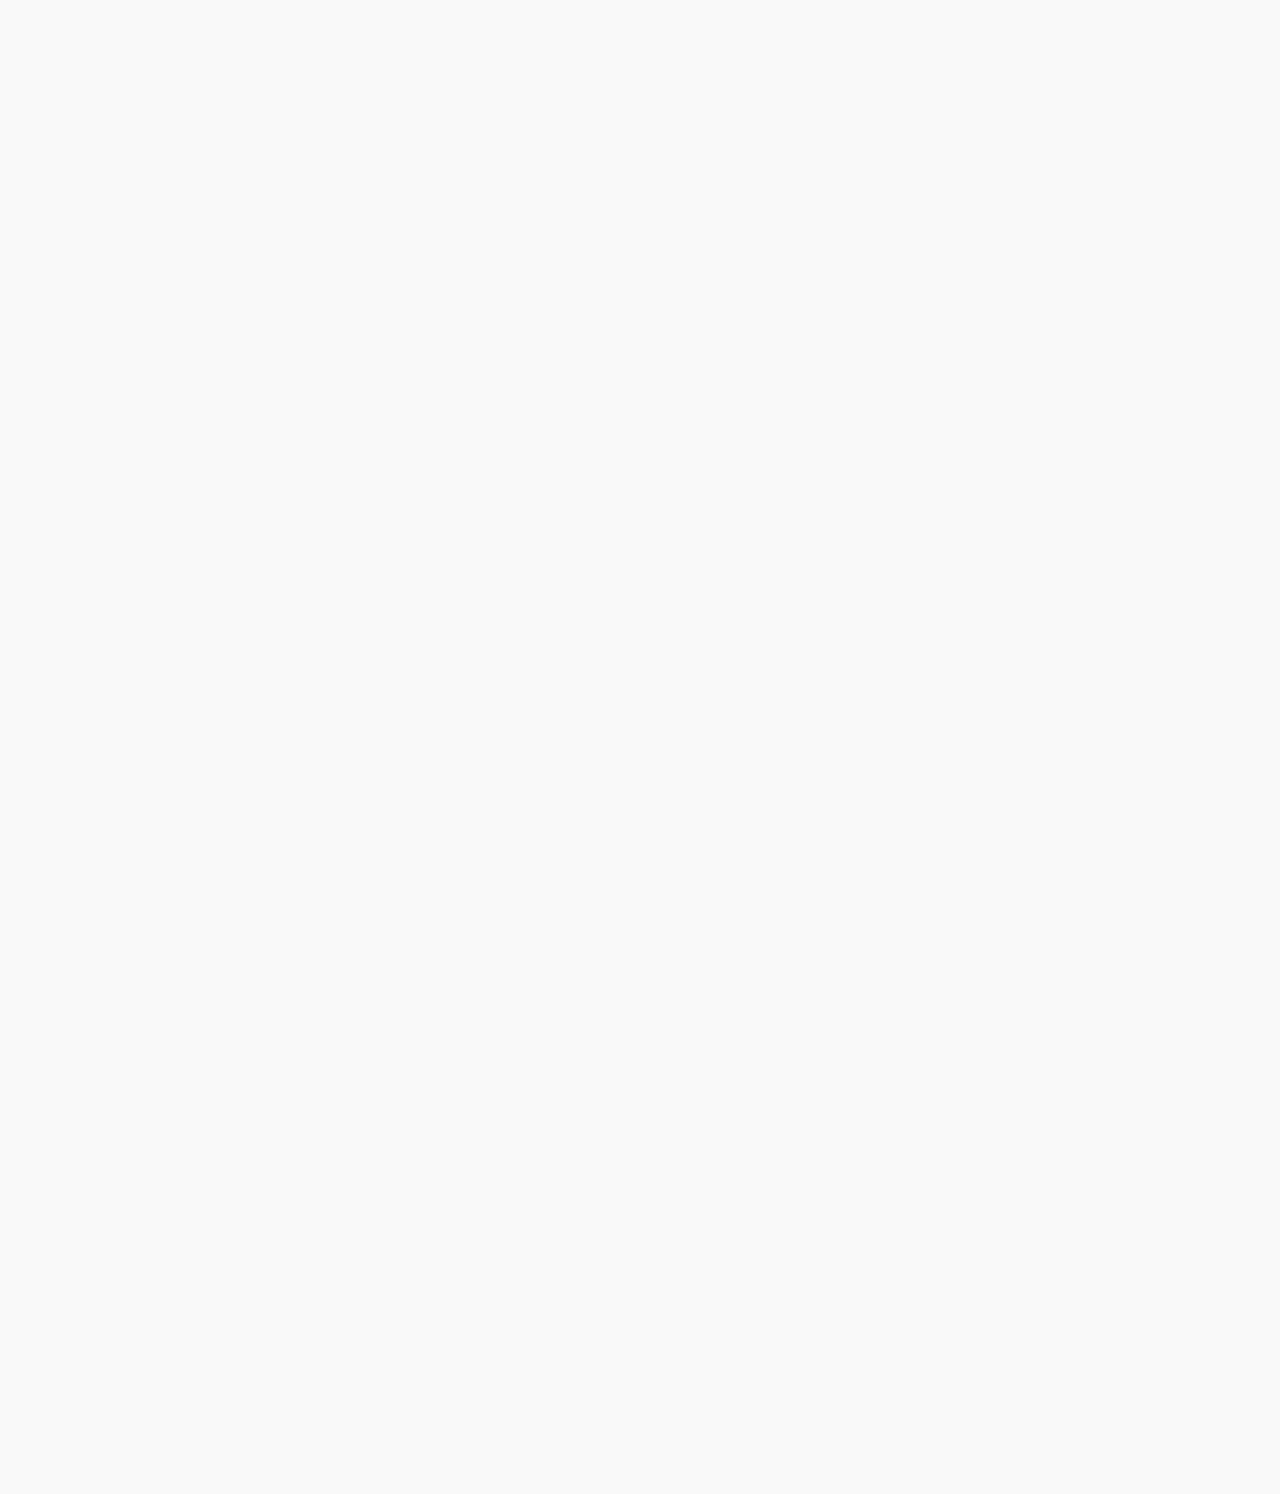
==== about.html @ 05c7d30b "Initial commit" ====
<!DOCTYPE html>
<html lang="en">
<head>
    <meta charset="UTF-8">
    <meta name="viewport" content="width=device-width, initial-scale=1.0">
    <title>About Us - Mental Health Awareness</title>
    <link rel="stylesheet" href="assets/css/styles.css">
</head>
<body>

    <header>
        <nav>
            <ul>
                <li><a href="index.html" >Home</a></li>
                <li><a href="about.html">About</a></li>
                <li><a href="resources.html">Resources</a></li>
                <li><a href="archives.html">Story Archives</a></li>
                <li><a href="about.html">About Us</a></li>
                <li><a href="blog.html">Blog</a></li>
            </ul>
        </nav>
        
    </header>

    <section class="about-section">
        <h1>About Us</h1>
        <p>At Mental Health Awareness, we are committed to providing accessible resources and fostering a supportive community to promote mental well-being. Founded in 2010, we have helped thousands of individuals connect with resources, share their stories, and find the support they need.</p>

        <!-- Our Mission Section -->
        <section class="mission">
            <h2>Our Mission</h2>
            <p>We aim to destigmatize mental health issues and empower people to seek help without fear or judgment. Our mission is to raise awareness, provide critical resources, and create a supportive community for all.</p>
        </section>

        <!-- Team Section with more profiles -->
        <section class="team">
            <h2>Meet Our Team</h2>
            <div class="team-member">
                <img src="assets/images/team1.jpg" alt="Team Member John Doe">
                <h3>John Doe</h3>
                <p>Founder</p>
                <a href="#">LinkedIn Profile</a>
            </div>
            <div class="team-member">
                <img src="assets/images/team2.jpg" alt="Team Member Jane Smith">
                <h3>Jane Smith</h3>
                <p>Co-Founder</p>
                <a href="#">LinkedIn Profile</a>
            </div>
            <div class="team-member">
                <img src="assets/images/team3.jpg" alt="Team Member Mark Lee">
                <h3>Mark Lee</h3>
                <p>Head of Outreach</p>
                <a href="#">LinkedIn Profile</a>
            </div>
            <div class="team-member">
                <img src="assets/images/team4.jpg" alt="Team Member Lucy Brown">
                <h3>Lucy Brown</h3>
                <p>Clinical Advisor</p>
                <a href="#">LinkedIn Profile</a>
            </div>
        </section>

        <!-- Interactive Timeline -->
        <section class="timeline">
            <h2>Our Journey</h2>
            <div class="timeline-event">
                <h3>2010</h3>
                <p>Our organization was founded with the goal of making mental health resources more accessible.</p>
            </div>
            <div class="timeline-event">
                <h3>2015</h3>
                <p>We expanded our outreach programs and launched online support groups.</p>
            </div>
            <div class="timeline-event">
                <h3>2020</h3>
                <p>During the pandemic, we provided vital mental health resources to individuals in need globally.</p>
            </div>
            <div class="timeline-event">
                <h3>2023</h3>
                <p>We hit a milestone of 1 million visitors accessing mental health resources through our website.</p>
            </div>
        </section>
    </section>

    <footer>
        <p>&copy; 2024 Mental Health Awareness. All rights reserved.</p>
    </footer>

</body>
</html>
---- assets/css/styles.css ----
/* General styles */
body {
    font-family: 'Open Sans', sans-serif;
    margin: 0;
    padding: 0;
    box-sizing: border-box;
    background-color: #f9f9f9;
    opacity: 0; /* Start invisible for fade effect */
    transition: opacity 1s ease; /* Fade-in effect */
}

/* Fade in effect on load */
body.loaded {
    opacity: 1; /* Fully visible when loaded */
}

/* Navbar */
.navbar {
    background-color: #333;
    padding: 15px;
    text-align: center;
}

.navbar ul {
    list-style-type: none;
    margin: 0;
    padding: 0;
}

.navbar ul li {
    display: inline;
    margin-right: 15px;
}

.navbar ul li a {
    color: white;
    text-decoration: none;
    font-weight: bold;
    transition: color 0.3s ease;
}

.navbar ul li a:hover {
    color: #00b4d8;
}

/* Welcome Section */
.welcome-section {
    position: relative;
    text-align: center;
    margin-bottom: 40px;
}

.welcome-image {
    width: 100%;
    height: 400px;
    object-fit: cover;
    filter: blur(5px);
    opacity: 0.8;
}

.welcome-text {
    position: absolute;
    top: 50%;
    left: 50%;
    transform: translate(-50%, -50%);
    text-align: center;
    z-index: 2;
}

.welcome-text h1 {
    font-size: 3rem;
    margin-bottom: 10px;
    font-weight: 900;
    color: black;
}

.welcome-text p {
    font-size: 1.2rem;
    font-weight: 700;
    color: black;
}

/* Our Mission Section */
.mission {
    text-align: center;
    padding: 40px 0;
}

.mission h2 {
    font-size: 2.5rem;
    margin-bottom: 20px;
    font-weight: bold;
    color: #333;
}

.mission-cards {
    display: flex;
    justify-content: space-around;
    flex-wrap: wrap;
    gap: 20px;
    padding: 0 20px;
}

.mission-card {
    background-color: white;
    padding: 20px;
    width: 250px;
    border-radius: 10px;
    box-shadow: 0 4px 15px rgba(0, 0, 0, 0.1);
    transition: transform 0.3s ease;
}

.mission-card img {
    width: 100%;
    height: 150px;
    border-radius: 10px 10px 0 0; /* Round top corners */
}

.mission-card h3 {
    font-size: 1.5rem;
    margin: 10px 0 5px;
}

.mission-card p {
    font-size: 1rem;
    color: #666;
}

/* Stories Section */
.stories {
    text-align: center;
    padding: 40px 0;
}

.stories h2 {
    font-size: 2.5rem;
    margin-bottom: 20px;
    font-weight: bold;
    color: #333;
}

.story-cards {
    display: flex;
    justify-content: space-around;
    flex-wrap: wrap;
    gap: 20px;
    padding: 0 20px;
}

.card {
    background-color: white;
    padding: 20px;
    width: 300px;
    border-radius: 10px;
    box-shadow: 0 4px 15px rgba(0, 0, 0, 0.1);
    transition: transform 0.3s ease, box-shadow 0.3s ease;
}

.card-image {
    width: 100%;
    height: 150px;
    object-fit: cover;
    border-radius: 10px 10px 0 0; /* Round top corners */
}

.card h3 {
    font-size: 1.5rem;
    margin: 10px 0 5px;
    font-weight: bold;
    color: #333;
}

.card p {
    font-size: 1rem;
    color: #666;
}

.card:hover {
    transform: translateY(-10px);
    box-shadow: 0 6px 20px rgba(0, 0, 0, 0.2);
}

/* Contact Section */
.contact {
    text-align: center;
    padding: 40px 0;
}

.contact h2 {
    font-size: 2rem;
    margin-bottom: 10px;
    font-weight: bold;
    color: #333;
}

.contact p {
    font-size: 1rem;
    color: #666;
}

/* Footer */
footer {
    background-color: #333;
    color: white;
    text-align: center;
    padding: 20px 0;
}

footer p {
    margin: 10px 0;
}

.social-icons a {
    margin: 0 10px;
}






/*Mental Health Problems*/


/* General styles */
body {
    font-family: 'Open Sans', sans-serif;
    margin: 0;
    padding: 0;
    box-sizing: border-box;
    background-color: #f9f9f9;
    overflow-x: hidden;
}

/* Navbar */
.navbar {
    background-color: #333;
    padding: 15px;
    text-align: center;
}

.navbar ul {
    list-style-type: none;
    margin: 0;
    padding: 0;
}

.navbar ul li {
    display: inline;
    margin-right: 15px;
}

.navbar ul li a {
    color: white;
    text-decoration: none;
    font-weight: bold;
    transition: color 0.3s ease;
}

.navbar ul li a:hover {
    color: #00b4d8;
}

/* Header */
.header {
    text-align: center;
    padding: 40px 20px;
    background-color: #0077b6;
    color: white;
    animation: fadeIn 1s ease-in-out;
}

.header h1 {
    font-size: 3rem;
    margin: 0;
}

.header p {
    font-size: 1.2rem;
}
/* Center all heading elements */
h1, h2, h3, h4, h5, h6 {
    text-align: center;
}

/* Problems Section */
.problems-section {
    padding: 40px 20px;
    max-width: 1200px;
    margin: auto;
}

.problem {
    margin-bottom: 40px;
    padding: 20px;
    border: 1px solid #0077b6;
    border-radius: 10px;
    transition: transform 0.3s ease, box-shadow 0.3s ease;
}

.problem:hover {
    transform: translateY(-5px);
    box-shadow: 0 8px 20px rgba(0, 119, 182, 0.2);
}

.problem h2 {
    font-size: 2.5rem;
    margin-bottom: 10px;
    font-weight: bold;
    color: #333;
}

.problem-image {
    max-width: 80%; /* Adjust this value as needed */
    height: auto;
    border-radius: 10px;
    box-shadow: 0 4px 15px rgba(0, 0, 0, 0.1);
    margin-bottom: 15px;
    display: block; /* Ensures the image is centered */
    margin-left: auto; /* Center the image */
    margin-right: auto; /* Center the image */
}


.problem p {
    font-size: 1rem;
    color: #666;
    line-height: 1.6;
}

/* Footer */
footer {
    background-color: #333;
    color: white;
    text-align: center;
    padding: 15px;
}

footer p {
    margin: 0;
}

.social-icons {
    margin-top: 10px;
}

.social-icons a {
    margin: 0 10px;
    transition: opacity 0.3s ease;
}

.social-icons a:hover {
    opacity: 0.7;
}

/* Animations */
@keyframes fadeIn {
    from {
        opacity: 0;
    }
    to {
        opacity: 1;
    }
}

/* Responsive Design */
@media (max-width: 768px) {
    .navbar ul li {
        display: block;
        margin: 10px 0;
    }

    .header h1 {
        font-size: 2.5rem;
    }

    .problem h2 {
        font-size: 2rem;
    }

    .problem {
        padding: 15px;
    }
}



/*Resources page */



body {
    font-family: 'Open Sans', sans-serif;
    margin: 0;
    padding: 0;
    background-color: #f4f4f4;
}

/* Navigation Bar Styles */
.navbar {
    background-color: #4CAF50;
    padding: 15px;
    position: sticky;
    top: 0;
    z-index: 1000;
}
.navbar ul {
    list-style: none;
    padding: 0;
}
.navbar ul li {
    display: inline;
    margin-right: 20px;
}
.navbar a {
    color: white;
    text-decoration: none;
    font-weight: bold;
}

/* Header Styles */
.header {
    text-align: center;
    padding: 50px 20px;
    background-color: #4CAF50;
    color: white;
}

/* Resources Section */
.resources-container {
    display: flex;
    flex-wrap: wrap;
    justify-content: center;
    padding: 20px;
}
.resources-container h2 {
    width: 100%;
    text-align: center;
    margin: 20px 0;
    color: #333;
}
.card {
    background: white;
    border-radius: 10px;
    box-shadow: 0 2px 10px rgba(0, 0, 0, 0.1);
    margin: 20px;
    padding: 20px;
    width: 300px;
    transition: transform 0.3s, box-shadow 0.3s;
}
.card:hover {
    transform: scale(1.05);
    box-shadow: 0 4px 20px rgba(0, 0, 0, 0.2);
}
.card img {
    width: 100%;
    border-radius: 10px;
}
.card h3 {
    margin-top: 10px;
    color: #4CAF50;
}
.card p {
    color: #555;
}
.resource-button {
    background-color: #4CAF50;
    color: white;
    border: none;
    padding: 10px;
    border-radius: 5px;
    cursor: pointer;
    transition: background-color 0.3s;
}
.resource-button:hover {
    background-color: #45a049;
}

/* Video Embed Styles */
.video-container {
    text-align: center;
    margin: 40px 0;
}

/* Modal Styles */
.modal {
    display: none; 
    position: fixed; 
    z-index: 1000; 
    left: 0;
    top: 0;
    width: 100%; 
    height: 100%; 
    overflow: auto; 
    background-color: rgb(0,0,0); 
    background-color: rgba(0,0,0,0.4); 
    padding-top: 60px; 
}
.modal-content {
    background-color: #fefefe;
    margin: 5% auto; 
    padding: 20px;
    border: 1px solid #888;
    width: 80%; 
}
.close {
    color: #aaa;
    float: right;
    font-size: 28px;
    font-weight: bold;
}
.close:hover,
.close:focus {
    color: black;
    text-decoration: none;
    cursor: pointer;
}

/* Footer Styles */
footer {
    background-color: #4CAF50;
    color: white;
    text-align: center;
    padding: 20px 0;
}
.social-icons img {
    width: 24px;
    margin: 0 10px;
}





/*Story Archives */

/* General styles */
body {
    font-family: 'Open Sans', sans-serif;
    margin: 0;
    padding: 0;
    box-sizing: border-box;
    background-color: #f9f9f9;
}

/* Navbar */
.navbar {
    background-color: #333;
    padding: 15px;
    text-align: center;
}

.navbar ul {
    list-style-type: none;
    margin: 0;
    padding: 0;
}

.navbar ul li {
    display: inline;
    margin-right: 15px;
}

.navbar ul li a {
    color: white;
    text-decoration: none;
    font-weight: bold;
    transition: color 0.3s ease;
}

.navbar ul li a:hover {
    color: #00b4d8;
}

/* Header */
.header {
    text-align: center;
    padding: 40px 20px;
    background-color: #0077b6;
    color: white;
    animation: fadeIn 1s ease-in-out;
}

.header h1 {
    font-size: 3rem;
    margin: 0;
}

.header p {
    font-size: 1.2rem;
}

/* Stories Section */
.stories-section {
    padding: 40px 20px;
    max-width: 1200px;
    margin: auto;
    position: relative;
}

.stories-section h2 {
    text-align: center;
    margin-bottom: 20px;
    font-size: 2.5rem;
    color: #333;
}

/* Background Image */
.background-image {
    position: relative;
    height: 300px;
    overflow: hidden;
    border-radius: 10px;
}

.bg-img {
    width: 100%;
    height: 100%;
    object-fit: cover;
    filter: brightness(0.7);
    transition: filter 0.5s ease;
}

.background-image:hover .bg-img {
    filter: brightness(1);
}

.overlay {
    position: absolute;
    top: 0;
    left: 0;
    right: 0;
    bottom: 0;
    background: rgba(0, 0, 0, 0.5);
    transition: opacity 0.5s ease;
}

.background-image:hover .overlay {
    opacity: 0;
}

/* Story Wrappers */
.story-wrapper {
    display: flex;
    align-items: center;
    margin: 20px 0;
    animation: slideIn 0.5s ease forwards;
}

.story-wrapper.reverse {
    flex-direction: row-reverse;
}

/* Half Image */
.half-image {
    flex: 1;
    position: relative;
    overflow: hidden;
    border-radius: 10px;
    box-shadow: 0 4px 10px rgba(0, 0, 0, 0.1);
}

.story-image {
    width: 100%;
    height: auto;
    object-fit: cover;
    border-radius: 10px;
    transition: transform 0.3s ease;
}

.half-image:hover .story-image {
    transform: scale(1.05);
}

/* Story Text */
.story-text {
    flex: 1;
    padding: 20px;
    background-color: white;
    border-radius: 10px;
    margin-left: 15px;
    box-shadow: 0 4px 10px rgba(0, 0, 0, 0.1);
    transition: transform 0.3s ease;
}

.story-text h3 {
    color: #0077b6;
}

.story-text p {
    color: #666;
    line-height: 1.6;
}

.read-more {
    display: block;
    text-align: center;
    background-color: #0077b6;
    color: white;
    padding: 10px 0;
    text-decoration: none;
    border-radius: 5px;
    margin-top: 10px;
    transition: background-color 0.3s ease;
}

.read-more:hover {
    background-color: #005f8a;
}

/* Footer */
footer {
    background-color: #333;
    color: white;
    text-align: center;
    padding: 15px;
}

footer p {
    margin: 0;
}

.social-icons {
    margin-top: 10px;
}

.social-icons a {
    margin: 0 10px;
    transition: opacity 0.3s ease;
}

.social-icons a:hover {
    opacity: 0.7;
}

/* Animations */
@keyframes fadeIn {
    from {
        opacity: 0;
    }
    to {
        opacity: 1;
    }
}

@keyframes slideIn {
    from {
        transform: translateY(20px);
        opacity: 0;
    }
    to {
        transform: translateY(0);
        opacity: 1;
    }
}
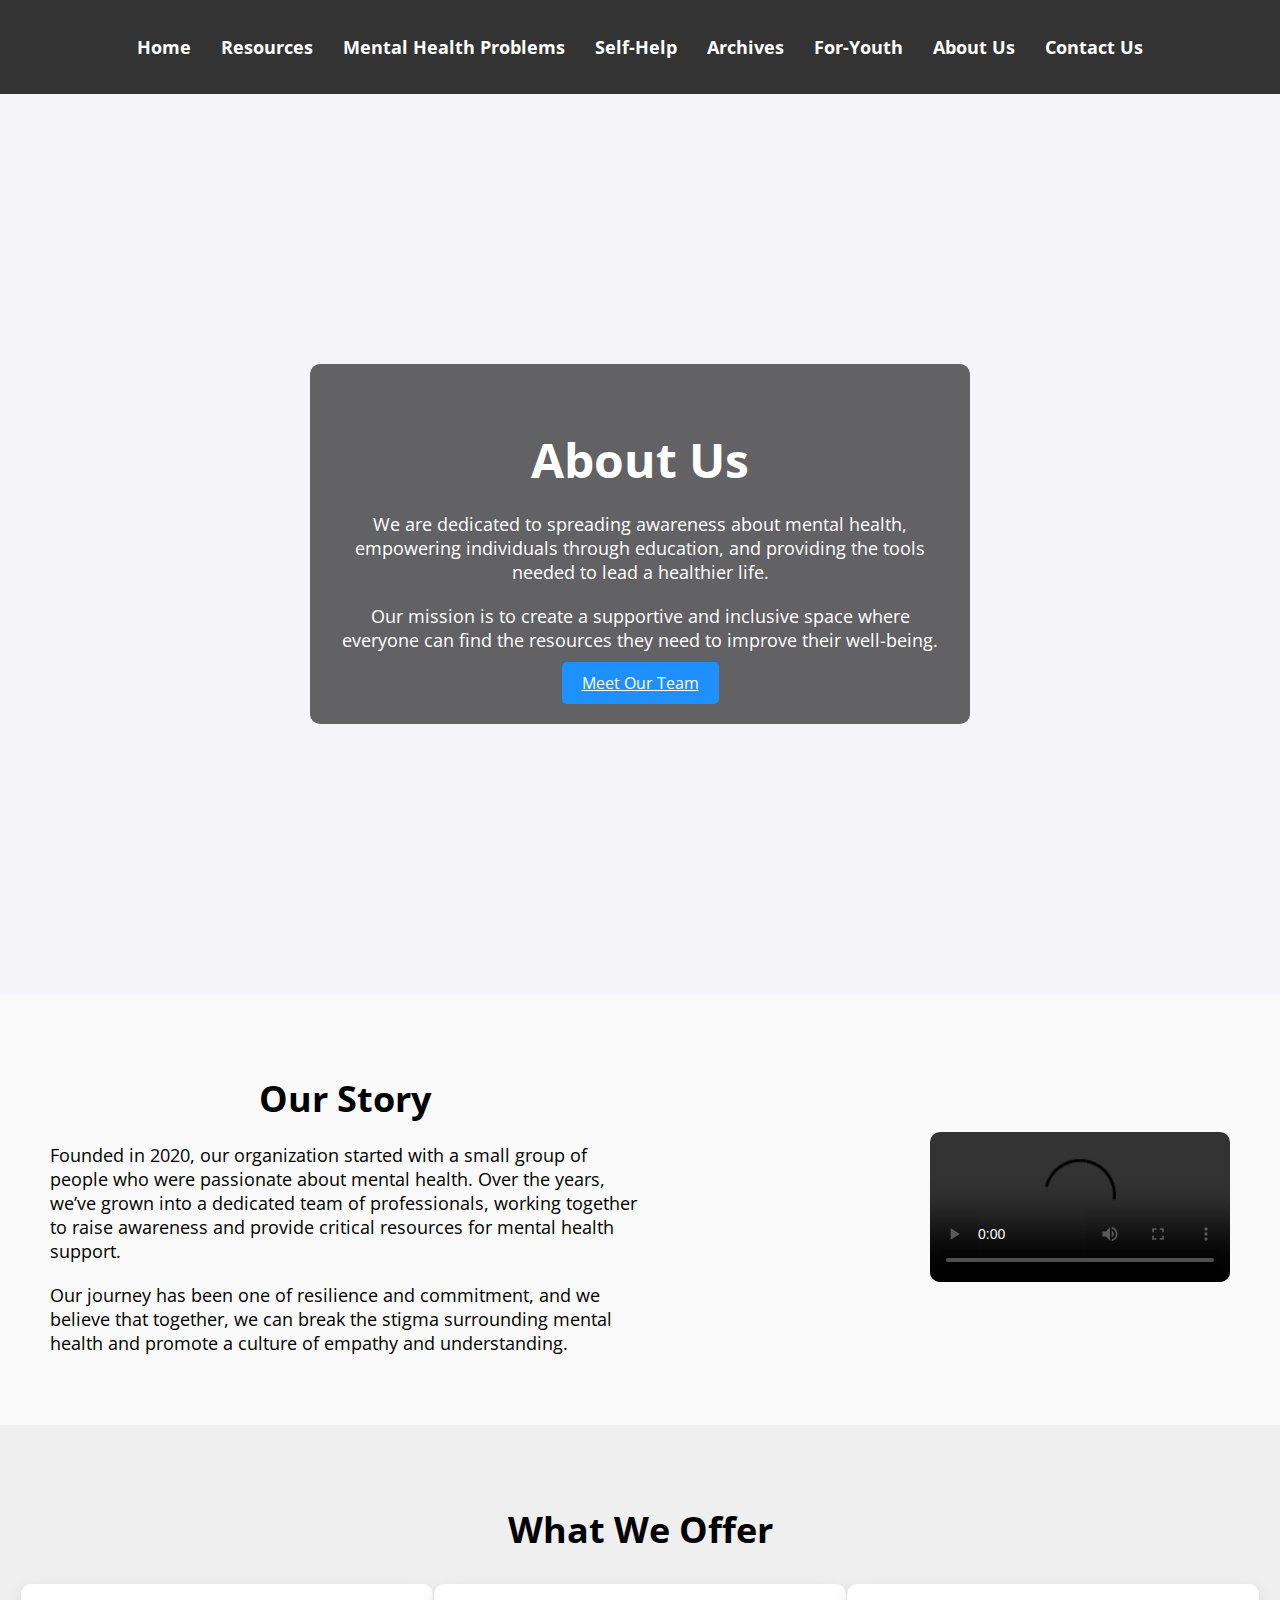
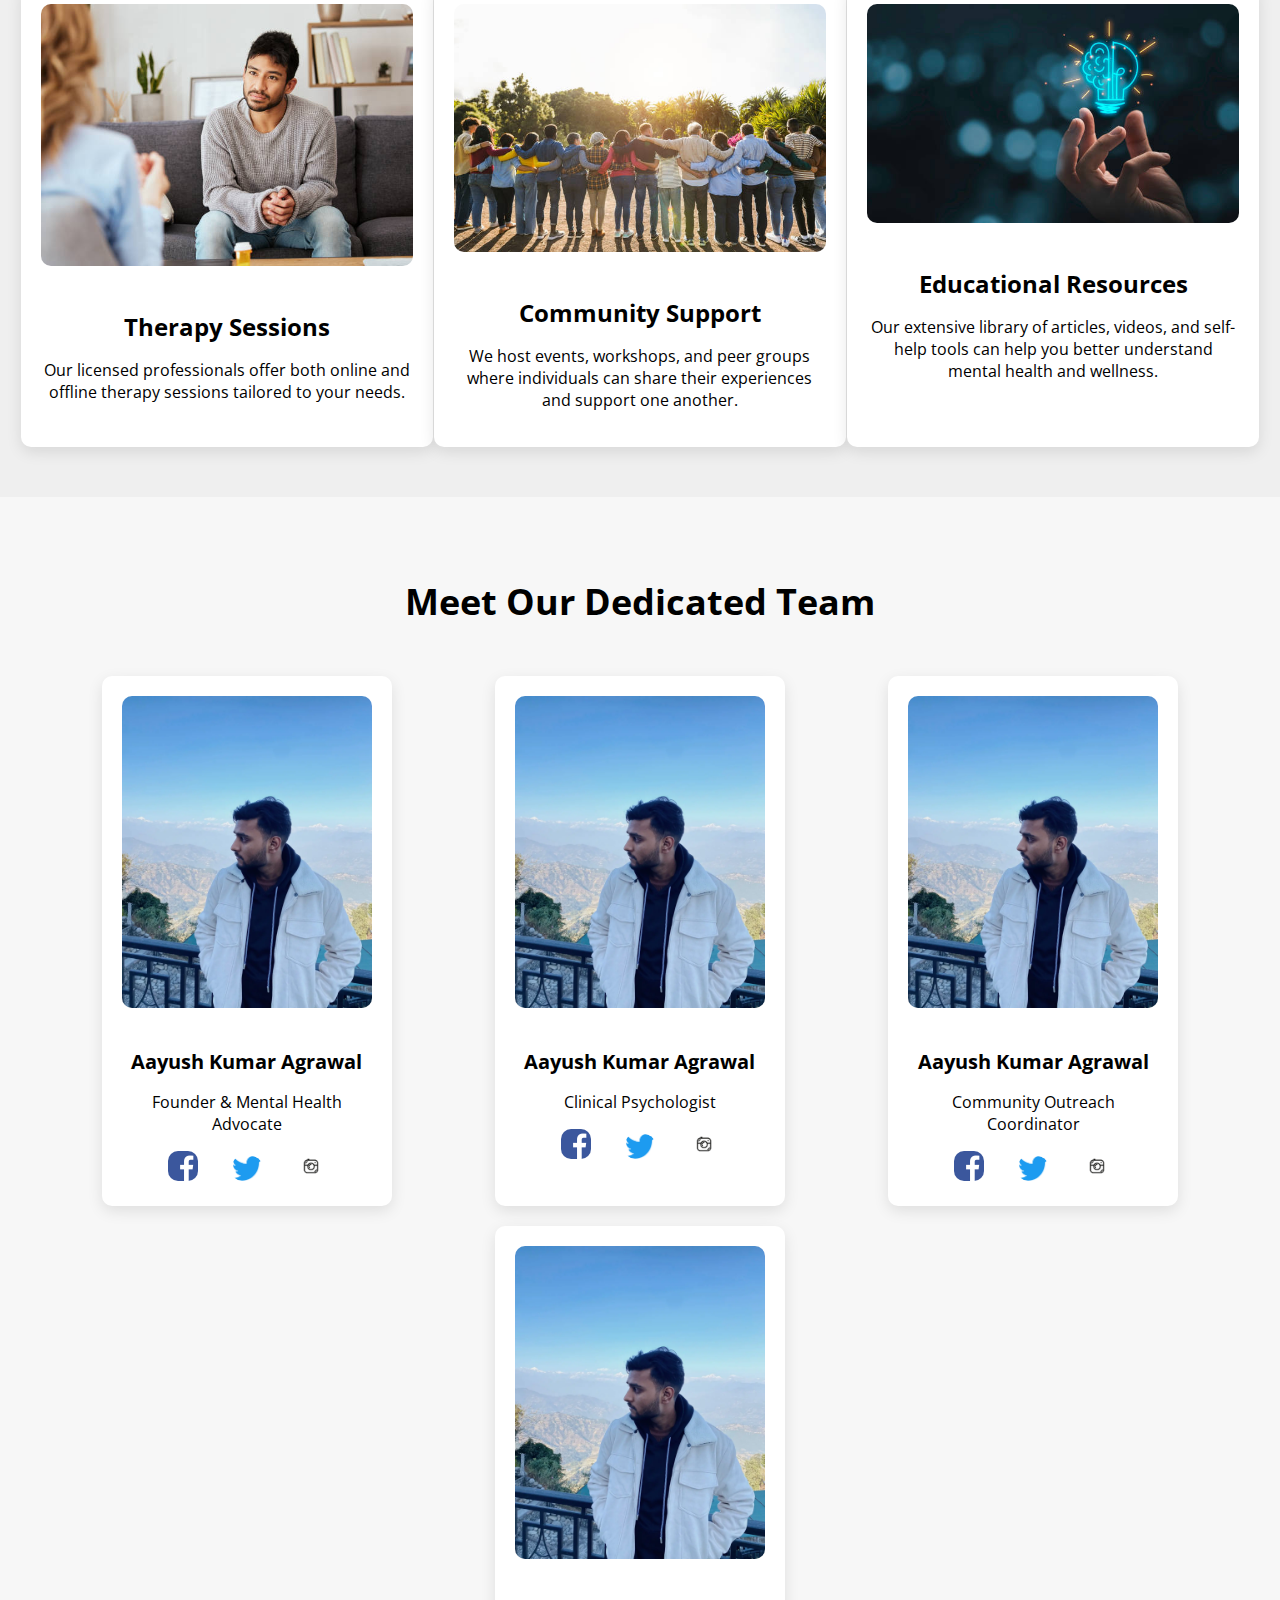
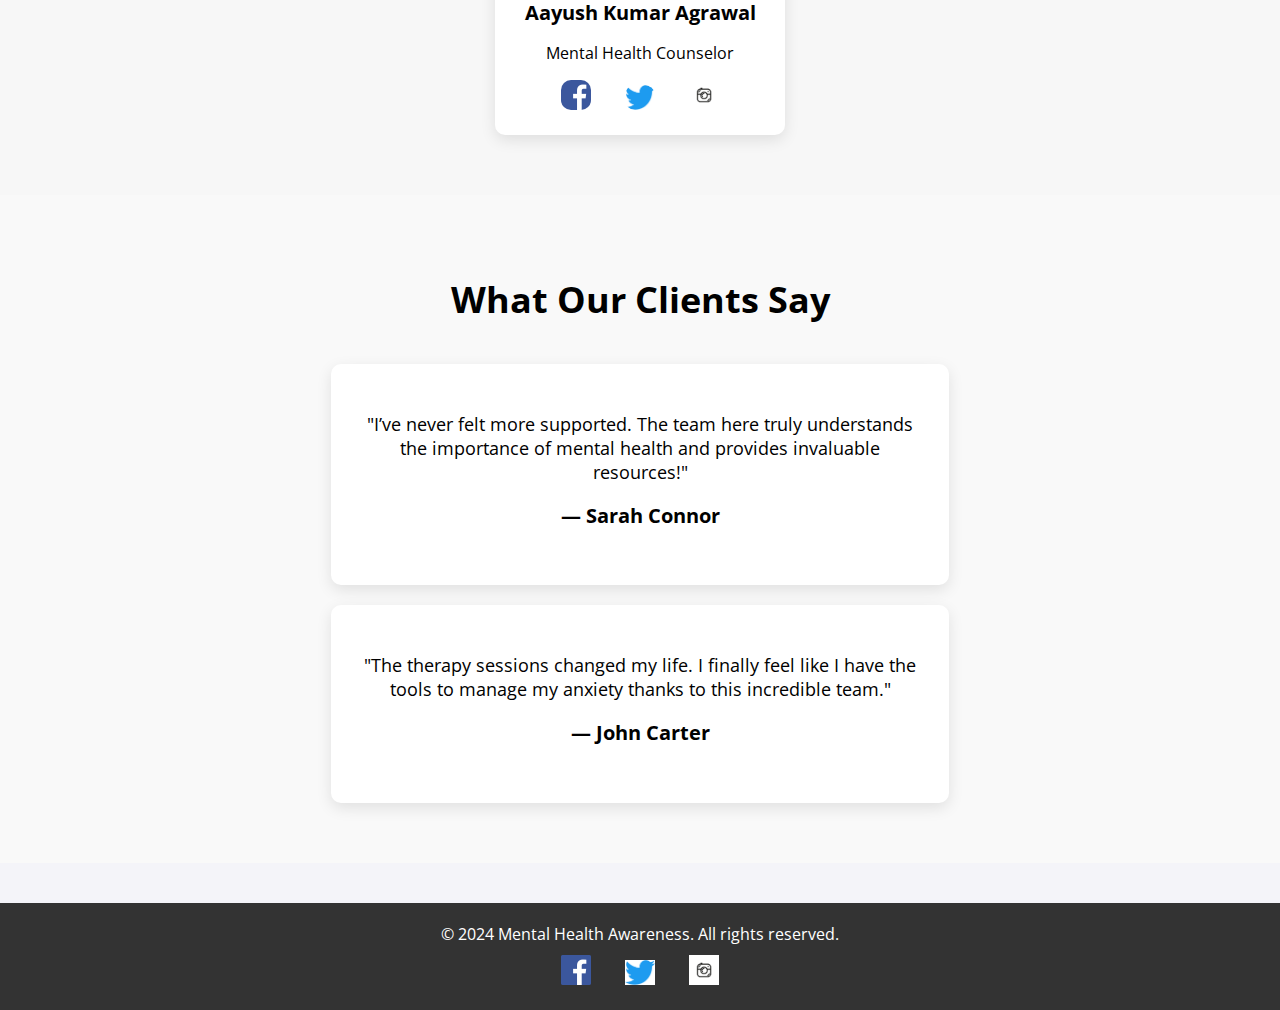
==== commit f8a00d50: "Updated" ====
--- a/about.html
+++ b/about.html
@@ -3,89 +3,170 @@
 <head>
     <meta charset="UTF-8">
     <meta name="viewport" content="width=device-width, initial-scale=1.0">
-    <title>About Us - Mental Health Awareness</title>
+    <title>About Us</title>
     <link rel="stylesheet" href="assets/css/styles.css">
+    <link href="https://fonts.googleapis.com/css2?family=Open+Sans:wght@400;700&display=swap" rel="stylesheet">
 </head>
 <body>
+    <!-- Navigation Bar -->
+    <nav class="navbar">
+        <ul>
+            <li><a href="index.html">Home</a></li>
+            <li><a href="resources.html">Resources</a></li>
+            <li><a href="mental-health-problems.html">Mental Health Problems</a></li>
+            <li><a href="self-help-tools.html">Self-Help</a></li>
+            <li><a href="archives.html">Archives</a></li>
+            <li><a href="youth.html">For-Youth</a></li>
+            <li><a href="about.html">About Us</a></li>
+            <li><a href="contact.html">Contact Us</a></li>
 
-    <header>
-        <nav>
-            <ul>
-                <li><a href="index.html" >Home</a></li>
-                <li><a href="about.html">About</a></li>
-                <li><a href="resources.html">Resources</a></li>
-                <li><a href="archives.html">Story Archives</a></li>
-                <li><a href="about.html">About Us</a></li>
-                <li><a href="blog.html">Blog</a></li>
-            </ul>
-        </nav>
-        
-    </header>
+        </ul>
+    </nav>
 
-    <section class="about-section">
-        <h1>About Us</h1>
-        <p>At Mental Health Awareness, we are committed to providing accessible resources and fostering a supportive community to promote mental well-being. Founded in 2010, we have helped thousands of individuals connect with resources, share their stories, and find the support they need.</p>
-
-        <!-- Our Mission Section -->
-        <section class="mission">
-            <h2>Our Mission</h2>
-            <p>We aim to destigmatize mental health issues and empower people to seek help without fear or judgment. Our mission is to raise awareness, provide critical resources, and create a supportive community for all.</p>
-        </section>
-
-        <!-- Team Section with more profiles -->
-        <section class="team">
-            <h2>Meet Our Team</h2>
-            <div class="team-member">
-                <img src="assets/images/team1.jpg" alt="Team Member John Doe">
-                <h3>John Doe</h3>
-                <p>Founder</p>
-                <a href="#">LinkedIn Profile</a>
+    <!-- About Us Section -->
+    <section class="about-us">
+        <div class="about-background">
+            <div class="about-content">
+                <h1>About Us</h1>
+                <p>We are dedicated to spreading awareness about mental health, empowering individuals through education, and providing the tools needed to lead a healthier life.</p>
+                <p>Our mission is to create a supportive and inclusive space where everyone can find the resources they need to improve their well-being.</p>
+                <a href="#team" class="btn-primary">Meet Our Team</a>
             </div>
-            <div class="team-member">
-                <img src="assets/images/team2.jpg" alt="Team Member Jane Smith">
-                <h3>Jane Smith</h3>
-                <p>Co-Founder</p>
-                <a href="#">LinkedIn Profile</a>
-            </div>
-            <div class="team-member">
-                <img src="assets/images/team3.jpg" alt="Team Member Mark Lee">
-                <h3>Mark Lee</h3>
-                <p>Head of Outreach</p>
-                <a href="#">LinkedIn Profile</a>
-            </div>
-            <div class="team-member">
-                <img src="assets/images/team4.jpg" alt="Team Member Lucy Brown">
-                <h3>Lucy Brown</h3>
-                <p>Clinical Advisor</p>
-                <a href="#">LinkedIn Profile</a>
-            </div>
-        </section>
-
-        <!-- Interactive Timeline -->
-        <section class="timeline">
-            <h2>Our Journey</h2>
-            <div class="timeline-event">
-                <h3>2010</h3>
-                <p>Our organization was founded with the goal of making mental health resources more accessible.</p>
-            </div>
-            <div class="timeline-event">
-                <h3>2015</h3>
-                <p>We expanded our outreach programs and launched online support groups.</p>
-            </div>
-            <div class="timeline-event">
-                <h3>2020</h3>
-                <p>During the pandemic, we provided vital mental health resources to individuals in need globally.</p>
-            </div>
-            <div class="timeline-event">
-                <h3>2023</h3>
-                <p>We hit a milestone of 1 million visitors accessing mental health resources through our website.</p>
-            </div>
-        </section>
+        </div>
     </section>
 
+    <!-- Our Story Section -->
+    <section class="our-story">
+        <div class="content">
+            <h2>Our Story</h2>
+            <p>Founded in 2020, our organization started with a small group of people who were passionate about mental health. Over the years, we’ve grown into a dedicated team of professionals, working together to raise awareness and provide critical resources for mental health support.</p>
+            <p>Our journey has been one of resilience and commitment, and we believe that together, we can break the stigma surrounding mental health and promote a culture of empathy and understanding.</p>
+        </div>
+        <div class="story-video">
+            <video controls>
+                <source src="assets/videos/our-story.mp4" type="video/mp4">
+                Your browser does not support the video tag.
+            </video>
+        </div>
+    </section>
+
+    <!-- Services Section -->
+    <section class="services">
+        <h2>What We Offer</h2>
+        <div class="services-container">
+            <div class="service-card">
+                <img src="assets/images/therapy2.jpg" alt="Service 1">
+                <h3>Therapy Sessions</h3>
+                <p>Our licensed professionals offer both online and offline therapy sessions tailored to your needs.</p>
+            </div>
+            <div class="service-card">
+                <img src="assets/images/community support.jpg" alt="Service 2">
+                <h3>Community Support</h3>
+                <p>We host events, workshops, and peer groups where individuals can share their experiences and support one another.</p>
+            </div>
+            <div class="service-card">
+                <img src="assets/images/educational resources.jpg" alt="Service 3">
+                <h3>Educational Resources</h3>
+                <p>Our extensive library of articles, videos, and self-help tools can help you better understand mental health and wellness.</p>
+            </div>
+        </div>
+    </section>
+
+    <!-- Meet the Team Section -->
+    <section id="team" class="team-section">
+        <h2>Meet Our Dedicated Team</h2>
+        <div class="team-container">
+            <!-- Team Member 1 -->
+            <div class="team-member">
+                <div class="member-image">
+                    <img src="assets/images/teammember.JPG" alt="Team Member 1">
+                </div>
+                <div class="member-info">
+                    <h3>Aayush Kumar Agrawal</h3>
+                    <p>Founder & Mental Health Advocate</p>
+                    <div class="social-icons">
+                        <a href="#"><img src="assets/images/facebook.png" alt="Facebook"></a>
+                        <a href="#"><img src="assets/images/twitter.png" alt="Twitter"></a>
+                        <a href="#"><img src="assets/images/instagram.jpg" alt="Instagram"></a>
+                    </div>
+                </div>
+            </div>
+
+            <!-- Team Member 2 -->
+            <div class="team-member">
+                <div class="member-image">
+                    <img src="assets/images/teammember.JPG" alt="Team Member 2">
+                </div>
+                <div class="member-info">
+                    <h3>Aayush Kumar Agrawal</h3>
+                    <p>Clinical Psychologist</p>
+                    <div class="social-icons">
+                        <a href="#"><img src="assets/images/facebook.png" alt="Facebook"></a>
+                        <a href="#"><img src="assets/images/twitter.png" alt="Twitter"></a>
+                        <a href="#"><img src="assets/images/instagram.jpg" alt="Instagram"></a>
+                    </div>
+                </div>
+            </div>
+
+            <!-- Team Member 3 -->
+            <div class="team-member">
+                <div class="member-image">
+                    <img src="assets/images/teammember.JPG" alt="Team Member 3">
+                </div>
+                <div class="member-info">
+                    <h3>Aayush Kumar Agrawal</h3>
+                    <p>Community Outreach Coordinator</p>
+                    <div class="social-icons">
+                        <a href="#"><img src="assets/images/facebook.png" alt="Facebook"></a>
+                        <a href="#"><img src="assets/images/twitter.png" alt="Twitter"></a>
+                        <a href="#"><img src="assets/images/instagram.jpg" alt="Instagram"></a>
+                    </div>
+                </div>
+            </div>
+
+            <!-- Additional Team Member -->
+            <div class="team-member">
+                <div class="member-image">
+                    <img src="assets/images/teammember.JPG" alt="Team Member 4">
+                </div>
+                <div class="member-info">
+                    <h3>Aayush Kumar Agrawal</h3>
+                    <p>Mental Health Counselor</p>
+                    <div class="social-icons">
+                        <a href="#"><img src="assets/images/facebook.png" alt="Facebook"></a>
+                        <a href="#"><img src="assets/images/twitter.png" alt="Twitter"></a>
+                        <a href="#"><img src="assets/images/instagram.jpg" alt="Instagram"></a>
+                    </div>
+                </div>
+            </div>
+        </div>
+    </section>
+
+    <!-- Client Testimonials Section -->
+    <section class="testimonials">
+        <h2>What Our Clients Say</h2>
+        <div class="testimonial-container">
+            <div class="testimonial">
+                <p>"I’ve never felt more supported. The team here truly understands the importance of mental health and provides invaluable resources!"</p>
+                <h4>— Sarah Connor</h4>
+            </div>
+            <div class="testimonial">
+                <p>"The therapy sessions changed my life. I finally feel like I have the tools to manage my anxiety thanks to this incredible team."</p>
+                <h4>— John Carter</h4>
+            </div>
+        </div>
+    </section>
+
+    <!-- Footer -->
     <footer>
         <p>&copy; 2024 Mental Health Awareness. All rights reserved.</p>
+        <div class="social-icons">
+            <a href="#"><img src="assets/images/facebook.png" alt="Facebook"></a>
+            <a href="#"><img src="assets/images/twitter.png" alt="Twitter"></a>
+            <a href="#"><img src="assets/images/instagram.jpg" alt="Instagram"></a>
+        </div>
     </footer>
 
+    <script src="assets/js/script.js"></script>
 </body>
 </html>
--- a/assets/css/styles.css
+++ b/assets/css/styles.css
@@ -754,3 +754,526 @@
     }
 }
 
+
+
+
+
+
+
+
+/* Self help Tools */
+
+
+/* General styles */
+body {
+    font-family: 'Open Sans', sans-serif;
+    margin: 0;
+    padding: 0;
+    box-sizing: border-box;
+    background-color: #f4f4f9;
+}
+
+/* Navbar */
+.navbar {
+    background-color: #333;
+    padding: 15px;
+    text-align: center;
+}
+
+.navbar ul {
+    list-style-type: none;
+    margin: 0;
+    padding: 0;
+}
+
+.navbar ul li {
+    display: inline;
+    margin-right: 15px;
+}
+
+.navbar ul li a {
+    color: white;
+    text-decoration: none;
+    font-weight: bold;
+    transition: color 0.3s ease;
+}
+
+.navbar ul li a:hover {
+    color: #00b4d8;
+}
+
+/* Header */
+.header {
+    text-align: center;
+    padding: 40px 20px;
+    background-color: #0077b6;
+    color: white;
+    animation: fadeIn 1s ease-in-out;
+}
+
+.header h1 {
+    font-size: 3rem;
+    margin: 0;
+}
+
+.header p {
+    font-size: 1.2rem;
+}
+
+/* Tools Section */
+.tools-section {
+    padding: 40px 20px;
+    max-width: 1200px;
+    margin: auto;
+}
+
+.tools-section h2 {
+    text-align: center;
+    margin-bottom: 20px;
+    font-size: 2.5rem;
+    color: #333;
+}
+
+/* Individual Tool Styles */
+.tool {
+    background-color: white;
+    padding: 20px;
+    border-radius: 10px;
+    box-shadow: 0 4px 10px rgba(0, 0, 0, 0.1);
+    margin-bottom: 30px;
+    transition: transform 0.3s ease;
+}
+
+.tool:hover {
+    transform: translateY(-10px);
+}
+
+/* Mood Tracking Section */
+.mood-icons {
+    display: flex;
+    justify-content: space-around;
+    margin: 20px 0;
+}
+
+.mood-btn {
+    background-color: transparent;
+    border: none;
+    cursor: pointer;
+    text-align: center;
+}
+
+.mood-btn img {
+    width: 50px;
+    height: 50px;
+    display: block;
+    margin: auto;
+}
+
+.mood-btn:hover img {
+    transform: scale(1.1);
+}
+
+.mood-result h4 {
+    text-align: center;
+    color: #0077b6;
+}
+
+/* Breathing Exercise Section */
+.breathing-exercise {
+    text-align: center;
+}
+
+.start-exercise-btn {
+    background-color: #0077b6;
+    color: white;
+    border: none;
+    padding: 10px 20px;
+    border-radius: 5px;
+    cursor: pointer;
+    font-size: 1.1rem;
+    transition: background-color 0.3s ease;
+}
+
+.start-exercise-btn:hover {
+    background-color: #005f8a;
+}
+
+.breathing-animation {
+    width: 100px;
+    height: 100px;
+    border-radius: 50%;
+    background-color: #00b4d8;
+    margin: 20px auto;
+    animation: breatheInOut 6s infinite;
+    visibility: hidden;
+}
+
+@keyframes breatheInOut {
+    0% {
+        transform: scale(1);
+    }
+    50% {
+        transform: scale(1.5);
+    }
+    100% {
+        transform: scale(1);
+    }
+}
+
+/* Guided Meditation Section */
+.meditation-buttons {
+    display: flex;
+    justify-content: space-around;
+    margin: 20px 0;
+}
+
+.meditation-buttons button {
+    background-color: #0077b6;
+    color: white;
+    border: none;
+    padding: 10px 20px;
+    border-radius: 5px;
+    cursor: pointer;
+    transition: background-color 0.3s ease;
+}
+
+.meditation-buttons button:hover {
+    background-color: #005f8a;
+}
+
+.meditation-progress {
+    text-align: center;
+    margin-top: 20px;
+}
+
+.meditation-progress h4 {
+    color: #0077b6;
+}
+
+/* Journaling Section */
+.journaling-prompt {
+    text-align: center;
+}
+
+textarea {
+    width: 100%;
+    padding: 15px;
+    margin-top: 20px;
+    border: 1px solid #ccc;
+    border-radius: 5px;
+    font-size: 1rem;
+}
+
+.new-prompt-btn {
+    background-color: #0077b6;
+    color: white;
+    border: none;
+    padding: 10px 20px;
+    border-radius: 5px;
+    cursor: pointer;
+    margin-top: 20px;
+}
+
+.new-prompt-btn:hover {
+    background-color: #005f8a;
+}
+
+/* Footer */
+footer {
+    background-color: #333;
+    padding: 20px;
+    color: white;
+    text-align: center;
+    margin-top: 40px;
+}
+
+.social-icons img {
+    width: 30px;
+    margin: 0 10px;
+    display: inline-block;
+}
+
+/* Animations */
+@keyframes fadeIn {
+    from {
+        opacity: 0;
+    }
+    to {
+        opacity: 1;
+    }
+}
+
+
+
+
+
+
+/* About US */
+
+/* General Styles */
+body, html {
+    margin: 0;
+    padding: 0;
+    font-family: 'Open Sans', sans-serif;
+    scroll-behavior: smooth;
+}
+
+/* Navbar */
+.navbar ul {
+    display: flex;
+    justify-content: center;
+    padding: 20px;
+    background-color: #333;
+    list-style: none;
+}
+
+.navbar ul li {
+    margin: 0 15px;
+}
+
+.navbar ul li a {
+    color: white;
+    text-decoration: none;
+    font-size: 18px;
+}
+
+.navbar ul li a:hover {
+    text-decoration: underline;
+}
+
+/* About Us Section */
+.about-us {
+    position: relative;
+    height: 100vh;
+    background: url('assets/images/about-bg.jpg') no-repeat center center/cover;
+    display: flex;
+    justify-content: center;
+    align-items: center;
+}
+
+.about-content {
+    text-align: center;
+    color: white;
+    background-color: rgba(0, 0, 0, 0.6);
+    padding: 30px;
+    border-radius: 10px;
+    max-width: 600px;
+    animation: fadeIn 2s ease-in-out;
+}
+
+.about-content h1 {
+    font-size: 48px;
+    margin-bottom: 20px;
+}
+
+.about-content p {
+    font-size: 18px;
+    margin-bottom: 20px;
+}
+
+.btn-primary {
+    background-color: #1E90FF;
+    padding: 10px 20px;
+    color: white;
+    border: none;
+    border-radius: 5px;
+    cursor: pointer;
+    transition: background-color 0.3s ease;
+}
+
+.btn-primary:hover {
+    background-color: #4169E1;
+}
+
+/* Our Story Section */
+.our-story {
+    padding: 50px;
+    display: flex;
+    flex-direction: row;
+    justify-content: space-between;
+    align-items: center;
+    background-color: #f9f9f9;
+}
+
+.our-story .content {
+    max-width: 50%;
+}
+
+.our-story h2 {
+    font-size: 36px;
+    margin-bottom: 20px;
+}
+
+.our-story p {
+    font-size: 18px;
+    margin-bottom: 20px;
+}
+
+.story-video {
+    max-width: 40%;
+}
+
+.story-video video {
+    width: 100%;
+    border-radius: 10px;
+}
+
+/* Services Section */
+.services {
+    background-color: #efefef;
+    padding: 50px 20px;
+    text-align: center;
+}
+
+.services h2 {
+    font-size: 36px;
+    margin-bottom: 30px;
+}
+
+.services-container {
+    display: flex;
+    justify-content: space-around;
+}
+
+.service-card {
+    background-color: white;
+    padding: 20px;
+    border-radius: 10px;
+    box-shadow: 0 5px 15px rgba(0, 0, 0, 0.1);
+    width: 30%;
+    transition: transform 0.3s ease;
+}
+
+.service-card img {
+    max-width: 100%;
+    border-radius: 10px;
+    margin-bottom: 15px;
+}
+
+.service-card h3 {
+    font-size: 24px;
+    margin-bottom: 10px;
+}
+
+.service-card p {
+    font-size: 16px;
+}
+
+.service-card:hover {
+    transform: translateY(-10px);
+}
+
+/* Team Section */
+.team-section {
+    background-color: #f7f7f7;
+    padding: 50px;
+    text-align: center;
+}
+
+.team-section h2 {
+    font-size: 36px;
+    margin-bottom: 40px;
+}
+
+.team-container {
+    display: flex;
+    justify-content: space-around;
+    flex-wrap: wrap;
+}
+
+.team-member {
+    background-color: white;
+    padding: 20px;
+    margin: 10px;
+    width: 250px;
+    border-radius: 10px;
+    box-shadow: 0 5px 15px rgba(0, 0, 0, 0.1);
+    transition: transform 0.3s ease;
+}
+
+.team-member img {
+    max-width: 100%;
+    border-radius: 10px;
+    margin-bottom: 15px;
+}
+
+.member-info h3 {
+    font-size: 20px;
+    margin-bottom: 10px;
+}
+
+.social-icons {
+    margin-top: 10px;
+}
+
+.social-icons a img {
+    width: 30px;
+    margin: 0 5px;
+}
+
+.team-member:hover {
+    transform: translateY(-10px);
+}
+
+/* Testimonials Section */
+.testimonials {
+    background-color: #f9f9f9;
+    padding: 50px 20px;
+    text-align: center;
+}
+
+.testimonials h2 {
+    font-size: 36px;
+    margin-bottom: 30px;
+}
+
+.testimonial-container {
+    display: flex;
+    justify-content: space-around;
+    flex-wrap: wrap;
+}
+
+.testimonial {
+    background-color: white;
+    padding: 30px;
+    margin: 10px;
+    width: 45%;
+    border-radius: 10px;
+    box-shadow: 0 5px 15px rgba(0, 0, 0, 0.1);
+    font-size: 18px;
+}
+
+.testimonial h4 {
+    margin-top: 15px;
+    font-size: 20px;
+    font-weight: bold;
+}
+
+/* Footer */
+footer {
+    background-color: #333;
+    color: white;
+    padding: 20px;
+    text-align: center;
+}
+
+footer .social-icons {
+    margin-top: 10px;
+}
+
+footer .social-icons a img {
+    width: 30px;
+    margin: 0 5px;
+}
+
+/* Animations */
+@keyframes fadeIn {
+    from {
+        opacity: 0;
+        transform: translateY(30px);
+    }
+    to {
+        opacity: 1;
+        transform: translateY(0);
+    }
+}
